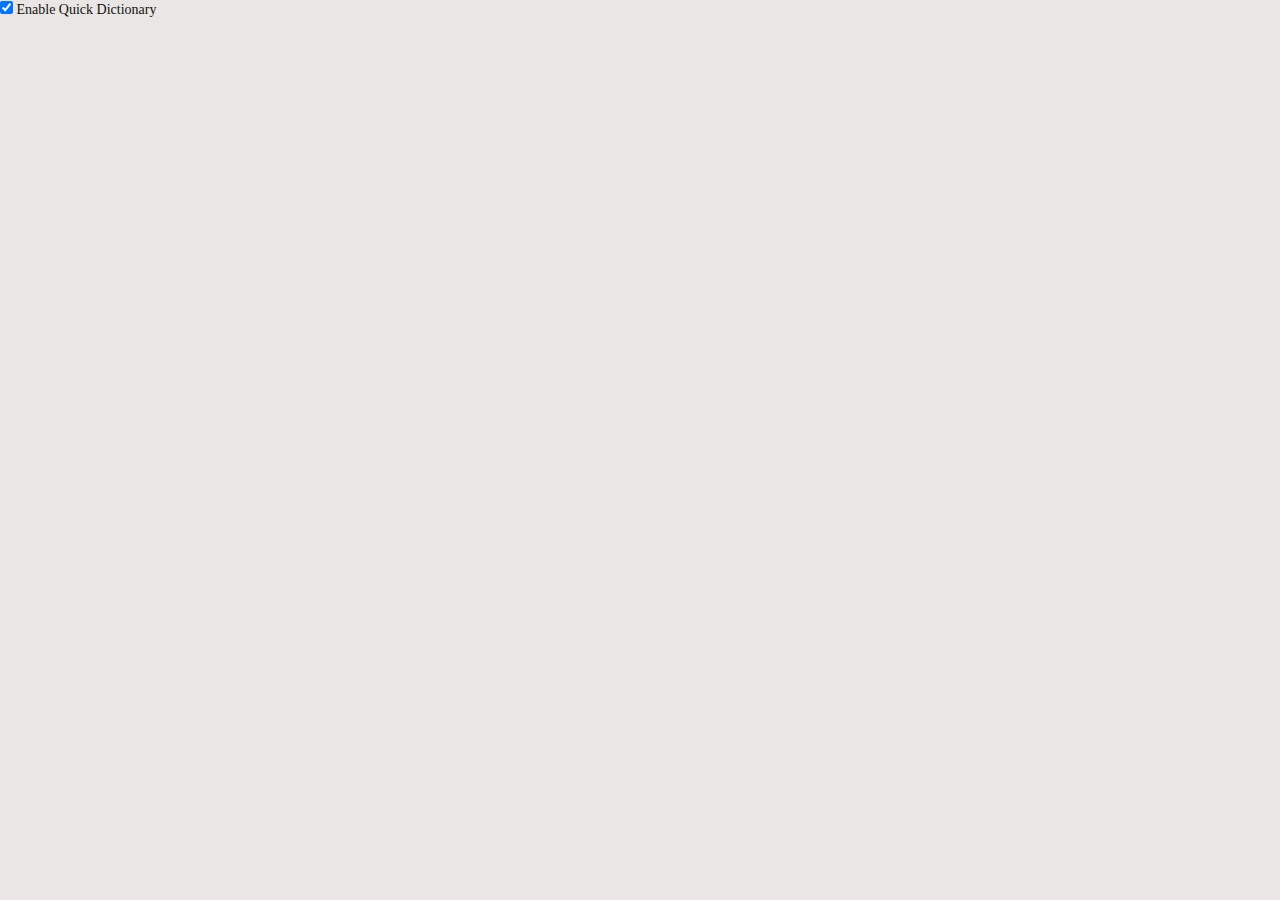
==== popup.html @ bddee2ee "Creating toggle for popup, split selection detection into 2 parts to avoid stuttering and unnecessar" ====
<!DOCTYPE html>
<html lang="en">
<head>
    <meta charset="UTF-8">
    <meta name="viewport" content="width=device-width, initial-scale=1.0">
    <title>Quick Dictionary Settings</title>

    <link rel="stylesheet" href="styles/style.css">
    <link rel="stylesheet" href="styles/bootstrap-theme.min.css">
    <link rel="stylesheet" href="styles/bootstrap.min.css">
</head>
<body>
    <div class="form-check form-switch">
        <input class="form-check-input" type="checkbox" id="flexSwitchCheckChecked" checked>
        <label class="form-check-label" for="flexSwitchCheckChecked">Enable Quick Dictionary</label>
    </div>
</body>
</html>
---- styles/style.css ----
:root {
    --Background: #EAE6E5;
    --Text: #514A41;
    --Light: #EAE6E5;
    --Dark: #12130F;
    --AccentL: #8FCB9B;
    --AccentM: #5B9279;
    --AccentD: #375344;
    --Grey: #8F8073;
    --DarkGrey: #514A41;

    --smallGap: 5px;
    --smallPad: 10px;
    --medPad: 20px;
    --lgPad: 30px;
    --megaPad: 50px;
}

@font-face {
    font-family: 'Roboto Slab';
    src: url("fonts/RobotoSlab-Light.ttf");
}

p, h2, h3 {
    margin: 0px;
}

hr {
    border-top: 2px solid var(--Grey) !important;
    margin: 0px !important;
}

#logo-container {
    background-color: var(--DarkGrey);
    width: 100%;
    height: 100%;
    display: flex;
    justify-content: center;
    border-radius: var(--lgPad) var(--lgPad) 0px 0px;
    padding: var(--smallPad);
}

#logo-container img {
    height: 10vh;
    width: auto;
}

#quick-dictionary-popup {
    font-family: 'Roboto Slab', serif !important;
    font-size: 1.6rem;
    background-color: var(--Background);
    color: var(--Text);
    width: min-content;
    min-width: 30%;
    display: flex;
    justify-content: center;
    position: fixed;
    top: var(--smallGap);
    right: var(--smallGap);
    z-index: +2000;
    border-radius: var(--lgPad);
    box-shadow: 0 .5rem 1rem rgba(0, 0, 0, .5);
    overflow: scroll;
}

#qd-header {
    display: flex;
    flex-direction: row;
    align-items: center;
    gap: var(--smallGap);
    padding: var(--smallPad) var(--lgPad);
}

#results-header {
    display: flex;
    flex-direction: row;
    align-items: center;
    gap: var(--smallGap);
}

#results-section {
    display: flex;
    flex-direction: column;
    padding: var(--smallPad) var(--lgPad);
}

#definition {
    margin-left: var(--lgPad);
}

#definition li {
    list-style-type: decimal;
}

#pos {
    font-style: italic !important;
}

#source-link {
    grid-column: 3;
    justify-self: end;
    align-self: end;
    margin-top: var(--medPad);
}

button {
    background-color: var(--AccentL) !important;
    transition: .3s;
}

button:hover {
    cursor: pointer;
    background-color: var(--AccentM) !important;
    color: var(--Light) !important;
}
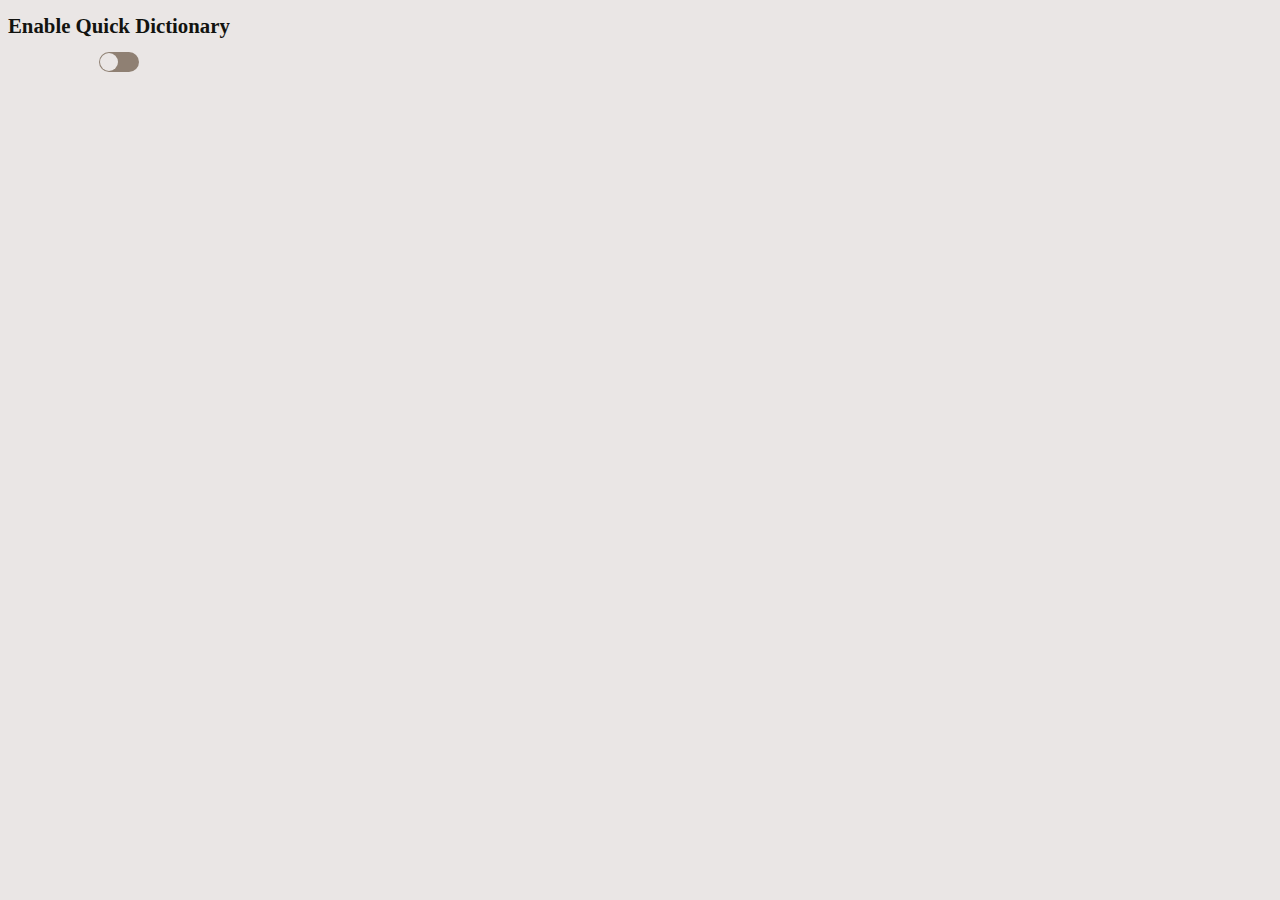
==== commit 304ad2aa: "Toggle now works" ====
--- a/popup.html
+++ b/popup.html
@@ -6,13 +6,13 @@
     <title>Quick Dictionary Settings</title>
 
     <link rel="stylesheet" href="styles/style.css">
-    <link rel="stylesheet" href="styles/bootstrap-theme.min.css">
-    <link rel="stylesheet" href="styles/bootstrap.min.css">
 </head>
-<body>
-    <div class="form-check form-switch">
-        <input class="form-check-input" type="checkbox" id="flexSwitchCheckChecked" checked>
-        <label class="form-check-label" for="flexSwitchCheckChecked">Enable Quick Dictionary</label>
+<body id="qd-popup-body">
+    <h1 id="qd-popup-header">Enable Quick Dictionary</h1>
+    <div class="form-switch">
+        <input type="checkbox" name="qd-toggle" id="qd-toggle" class="checkbox"/>
+        <label for="qd-toggle" class="switch"></label>
     </div>
+    <script type="module" src="scripts/qd-config.js"></script>
 </body>
 </html>--- a/styles/style.css
+++ b/styles/style.css
@@ -18,7 +18,7 @@
 
 @font-face {
     font-family: 'Roboto Slab';
-    src: url("fonts/RobotoSlab-Light.ttf");
+    src: url("chrome-extension://jffpfohbgkknfbnfngdbaifoleoifgbp/fonts/RobotoSlab-Light.ttf");
 }
 
 p, h2, h3 {
@@ -112,4 +112,51 @@
     cursor: pointer;
     background-color: var(--AccentM) !important;
     color: var(--Light) !important;
+}
+
+/* Styling for the popup window */
+/* Created following these instructions: https://medium.com/front-end-weekly/creating-a-toggle-switch-in-css-2d23e496d035 */
+#qd-popup-body {
+    background-color: var(--Light);
+    width: max-content;
+    text-align: center;
+}
+
+#qd-popup-header {
+    font-size: 1.3rem;
+    font-family: 'Roboto Slab', serif;
+    color: var(--Dark);
+}
+
+.switch {
+    position: relative;
+    display: inline-block;
+    width: 40px;
+    height: 20px;
+    background-color: var(--Grey);
+    border-radius: var(--medPad);
+}
+
+.switch::after {
+    content: '';
+    position: absolute;
+    width: 18px;
+    height: 18px;
+    border-radius: 50%;
+    background-color: var(--Light);
+    top: 1px;
+    left: 1px;
+    transition: 0.3s;
+}
+
+.checkbox {
+    display: none;
+}
+
+.checkbox:checked + .switch::after {
+    left : 20px; 
+}
+
+.checkbox:checked + .switch {
+    background-color: var(--AccentL);
 }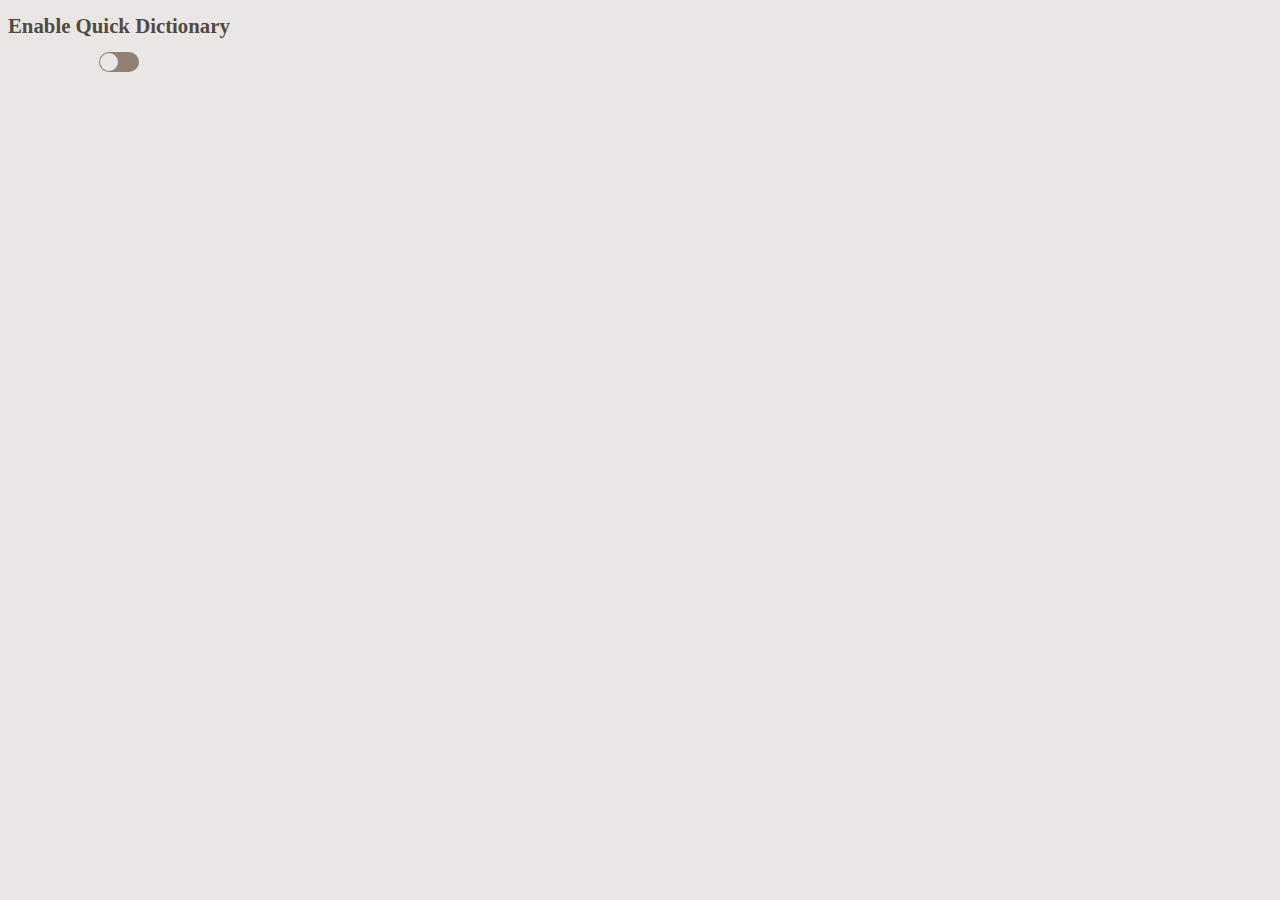
==== commit cc1c1a91: "Toggle works, styles are applied, source button works. This is pretty much a finished and done thing" ====
--- a/popup.html
+++ b/popup.html
@@ -9,9 +9,9 @@
 </head>
 <body id="qd-popup-body">
     <h1 id="qd-popup-header">Enable Quick Dictionary</h1>
-    <div class="form-switch">
-        <input type="checkbox" name="qd-toggle" id="qd-toggle" class="checkbox"/>
-        <label for="qd-toggle" class="switch"></label>
+    <div class="qd-form-switch">
+        <input type="checkbox" name="qd-toggle" id="qd-toggle" class="qd-checkbox"/>
+        <label for="qd-toggle" class="qd-switch"></label>
     </div>
     <script type="module" src="scripts/qd-config.js"></script>
 </body>
--- a/styles/style.css
+++ b/styles/style.css
@@ -1,123 +1,139 @@
 :root {
-    --Background: #EAE6E5;
-    --Text: #514A41;
-    --Light: #EAE6E5;
-    --Dark: #12130F;
-    --AccentL: #8FCB9B;
-    --AccentM: #5B9279;
-    --AccentD: #375344;
-    --Grey: #8F8073;
-    --DarkGrey: #514A41;
+    --BackgroundQD: #EAE6E5;
+    --TextQD: #514A41;
+    --LightQD: #EAE6E5;
+    --DarkQD: #12130F;
+    --AccentLQD: #8FCB9B;
+    --AccentMQD: #5B9279;
+    --AccentDQD: #375344;
+    --GreyQD: #8F8073;
+    --DarkGreyQD: #514A41;
 
-    --smallGap: 5px;
-    --smallPad: 10px;
-    --medPad: 20px;
-    --lgPad: 30px;
-    --megaPad: 50px;
+    --smallGapQD: 5px;
+    --smallPadQD: 10px;
+    --medPadQD: 20px;
+    --lgPadQD: 30px;
+    --megaPadQD: 50px;
 }
 
 @font-face {
-    font-family: 'Roboto Slab';
-    src: url("chrome-extension://jffpfohbgkknfbnfngdbaifoleoifgbp/fonts/RobotoSlab-Light.ttf");
+    font-family: 'Roboto Slab' !important;
+    src: url("chrome-extension://jffpfohbgkknfbnfngdbaifoleoifgbp/fonts/RobotoSlab-Light.ttf") !important;
 }
 
-p, h2, h3 {
-    margin: 0px;
+.qd-h1, .qd-h2, .qd-h3, .qd-h4, .qd-p, .qd-button, #quick-dictionary-popup li {
+    color: var(--TextQD) !important;
 }
 
-hr {
-    border-top: 2px solid var(--Grey) !important;
+.qd-h1 {
+    font-size: 1.5rem;
+    line-height: normal;
+}
+
+.qd-h2 {
+    font-size: 1.3rem;
+}
+
+.qd-p {
+    font-size: 1rem;
+}
+
+.qd-p, .qd-h2, .qd-h3 {
     margin: 0px !important;
 }
 
-#logo-container {
-    background-color: var(--DarkGrey);
+.qd-hr {
+    border-top: 2px solid var(--GreyQD) !important;
+    margin: 0px !important;
+}
+
+#qd-logo-container {
+    background-color: var(--DarkGreyQD) !important;
     width: 100%;
     height: 100%;
     display: flex;
     justify-content: center;
-    border-radius: var(--lgPad) var(--lgPad) 0px 0px;
-    padding: var(--smallPad);
+    border-radius: var(--lgPadQD) var(--lgPadQD) 0px 0px;
+    padding: var(--smallPadQD);
 }
 
-#logo-container img {
+#qd-logo-container img {
     height: 10vh;
     width: auto;
 }
 
 #quick-dictionary-popup {
     font-family: 'Roboto Slab', serif !important;
-    font-size: 1.6rem;
-    background-color: var(--Background);
-    color: var(--Text);
+    background-color: var(--BackgroundQD);
+    color: var(--TextQD);
     width: min-content;
     min-width: 30%;
     display: flex;
     justify-content: center;
     position: fixed;
-    top: var(--smallGap);
-    right: var(--smallGap);
+    top: var(--smallGapQD);
+    right: var(--smallGapQD);
     z-index: +2000;
-    border-radius: var(--lgPad);
+    border-radius: var(--smallPadQD);
     box-shadow: 0 .5rem 1rem rgba(0, 0, 0, .5);
-    overflow: scroll;
+    overflow: hidden;
 }
 
 #qd-header {
     display: flex;
     flex-direction: row;
     align-items: center;
-    gap: var(--smallGap);
-    padding: var(--smallPad) var(--lgPad);
+    gap: var(--smallGapQD);
+    padding: var(--smallPadQD) var(--lgPadQD);
 }
 
-#results-header {
+#qd-results-header {
     display: flex;
     flex-direction: row;
     align-items: center;
-    gap: var(--smallGap);
+    gap: var(--smallGapQD);
 }
 
-#results-section {
+#qd-results-section {
     display: flex;
     flex-direction: column;
-    padding: var(--smallPad) var(--lgPad);
+    padding: var(--smallPadQD) var(--lgPadQD);
 }
 
-#definition {
-    margin-left: var(--lgPad);
+#qd-definition {
+    margin-left: var(--lgPadQD);
 }
 
-#definition li {
+#qd-definition li {
     list-style-type: decimal;
 }
 
-#pos {
+#qd-pos {
     font-style: italic !important;
 }
 
-#source-link {
+#qd-source-link {
     grid-column: 3;
     justify-self: end;
     align-self: end;
-    margin-top: var(--medPad);
+    margin-top: var(--medPadQD);
 }
 
-button {
-    background-color: var(--AccentL) !important;
+.qd-button {
+    background-color: var(--AccentLQD) !important;
     transition: .3s;
 }
 
-button:hover {
+.qd-button:hover {
     cursor: pointer;
-    background-color: var(--AccentM) !important;
+    background-color: var(--AccentMQD) !important;
     color: var(--Light) !important;
 }
 
 /* Styling for the popup window */
 /* Created following these instructions: https://medium.com/front-end-weekly/creating-a-toggle-switch-in-css-2d23e496d035 */
 #qd-popup-body {
-    background-color: var(--Light);
+    background-color: var(--LightQD);
     width: max-content;
     text-align: center;
 }
@@ -125,38 +141,38 @@
 #qd-popup-header {
     font-size: 1.3rem;
     font-family: 'Roboto Slab', serif;
-    color: var(--Dark);
+    color: var(--TextQD);
 }
 
-.switch {
+.qd-switch {
     position: relative;
     display: inline-block;
     width: 40px;
     height: 20px;
-    background-color: var(--Grey);
-    border-radius: var(--medPad);
+    background-color: var(--GreyQD);
+    border-radius: var(--medPadQD);
 }
 
-.switch::after {
+.qd-switch::after {
     content: '';
     position: absolute;
     width: 18px;
     height: 18px;
     border-radius: 50%;
-    background-color: var(--Light);
+    background-color: var(--LightQD);
     top: 1px;
     left: 1px;
     transition: 0.3s;
 }
 
-.checkbox {
+.qd-checkbox {
     display: none;
 }
 
-.checkbox:checked + .switch::after {
+.qd-checkbox:checked + .qd-switch::after {
     left : 20px; 
 }
 
-.checkbox:checked + .switch {
-    background-color: var(--AccentL);
+.qd-checkbox:checked + .qd-switch {
+    background-color: var(--AccentLQD);
 }